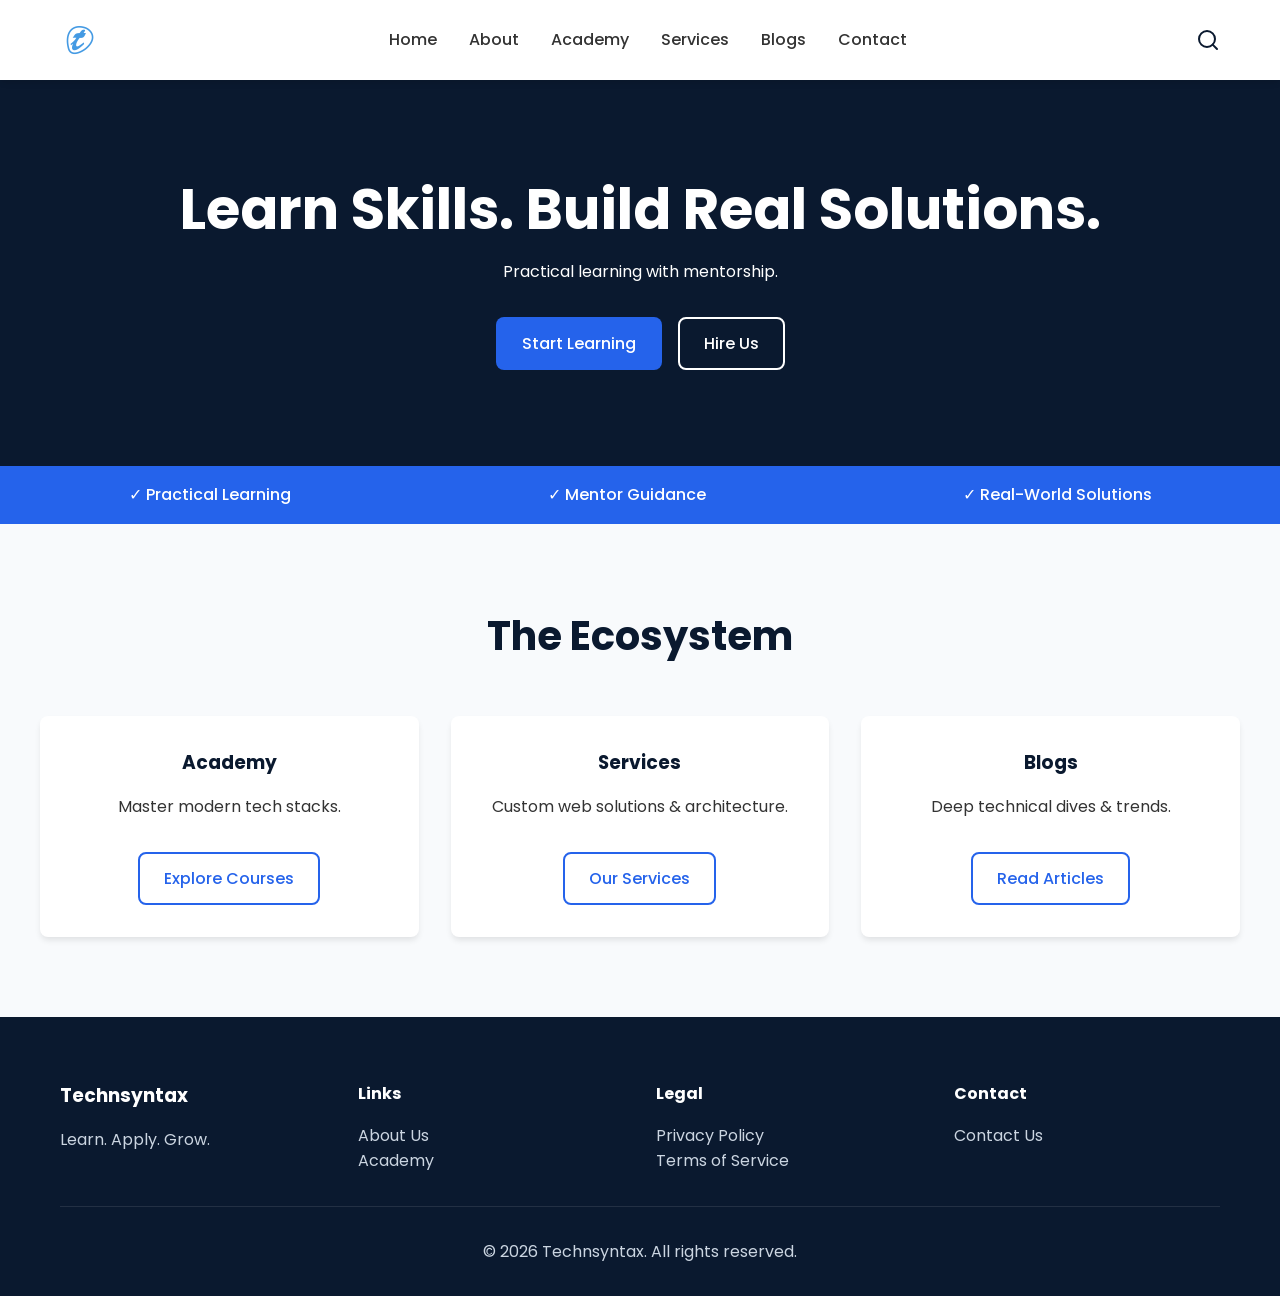
==== index.html @ c04525dc "Add files via upload" ====
<!DOCTYPE html>
<html lang="en">
<head>
  <meta charset="UTF-8">
  <meta name="viewport" content="width=device-width, initial-scale=1.0">
  <title>Technsyntax | Learn. Apply. Grow.</title>
  <link rel="icon" href="./assets/favicon.ico">
  <link rel="stylesheet" href="./css/utilities.css">
  <link rel="stylesheet" href="./css/style.css">
  <link rel="stylesheet" href="./css/responsive.css">
</head>
<body>
  <div id="header-placeholder"></div>

  <section class="hero">
    <div class="container hero-content">
      <h1>Learn Skills. Build Real Solutions.</h1>
      <p style="margin: 0 auto 2rem;">Practical learning with mentorship.</p>
      <div style="display:flex; justify-content:center; gap:1rem;">
        <a href="./pages/academy.html" class="btn btn-primary">Start Learning</a>
        <a href="./pages/services.html" class="btn btn-outline" style="border-color:white; color:white;">Hire Us</a>
      </div>
    </div>
  </section>

  <div class="trust-bar">
    <span>✓ Practical Learning</span>
    <span>✓ Mentor Guidance</span>
    <span>✓ Real-World Solutions</span>
  </div>

  <section class="py-5 container">
    <h2 class="section-title">The Ecosystem</h2>
    <div class="grid-3">
      <div class="card text-center">
        <h3>Academy</h3>
        <p class="mb-4">Master modern tech stacks.</p>
        <a href="./pages/academy.html" class="btn btn-outline">Explore Courses</a>
      </div>
      <div class="card text-center">
        <h3>Services</h3>
        <p class="mb-4">Custom web solutions & architecture.</p>
        <a href="./pages/services.html" class="btn btn-outline">Our Services</a>
      </div>
      <div class="card text-center">
        <h3>Blogs</h3>
        <p class="mb-4">Deep technical dives & trends.</p>
        <a href="./pages/blogs.html" class="btn btn-outline">Read Articles</a>
      </div>
    </div>
  </section>

  <div id="footer-placeholder"></div>
  <script src="./js/components.js"></script>
  <script src="./js/main.js"></script>
  <script src="./js/animations.js"></script>
</body>
</html>
---- css/utilities.css ----
@import url('https://fonts.googleapis.com/css2?family=Poppins:wght@300;400;500;600;700&display=swap');

:root {
  --primary: #0a192f;
  --accent: #2563eb;
  --accent-hover: #1d4ed8;
  --bg: #f8fafc;
  --text: #333333;
  --text-light: #64748b;
  --white: #ffffff;
  --shadow: 0 4px 6px -1px rgba(0,0,0,0.1);
  --shadow-lg: 0 10px 15px -3px rgba(0,0,0,0.1);
  --radius: 8px;
  --transition: all 0.3s ease;
}

* { margin: 0; padding: 0; box-sizing: border-box; }
/* css/utilities.css */
body { 
  font-family: 'Poppins', sans-serif; 
  background: var(--bg); 
  color: var(--text); 
  line-height: 1.6; 
  overflow-x: hidden; 
  padding-top: 80px; /* Add this! It matches the height of your header */
}
.container { max-width: 1200px; margin: 0 auto; padding: 0 20px; }
.text-center { text-align: center; }
.py-5 { padding: 5rem 0; }
.mb-4 { margin-bottom: 2rem; }
.mt-4 { margin-top: 2rem; }

.btn { display: inline-block; padding: 12px 24px; border-radius: var(--radius); font-weight: 500; text-decoration: none; cursor: pointer; transition: var(--transition); border: 2px solid transparent; }
.btn-primary { background: var(--accent); color: var(--white); }
.btn-primary:hover { background: var(--accent-hover); transform: translateY(-2px); }
.btn-outline { border-color: var(--accent); color: var(--accent); background: transparent; }
.btn-outline:hover { background: var(--accent); color: var(--white); }
---- css/style.css ----
/* Header & Nav */
/* css/style.css */
header { 
  background: var(--white); 
  box-shadow: var(--shadow); 
  position: fixed; /* Changed from sticky */
  top: 0; 
  left: 0;
  width: 100%; /* Required for fixed positioning */
  z-index: 1000; 
}
.nav-container { display: flex; justify-content: space-between; align-items: center; height: 80px; }
.logo img { height: 40px; width: auto; display: block; }
.nav-list { display: flex; list-style: none; gap: 2rem; }
.nav-list a { text-decoration: none; color: var(--text); font-weight: 500; transition: var(--transition); }
.nav-list a:hover { color: var(--accent); }
.hamburger { display: none; background: none; border: none; cursor: pointer; }
.hamburger span { display: block; width: 25px; height: 3px; background: var(--primary); margin: 5px 0; transition: var(--transition); }

/* Search Elements */
.header-actions { display: flex; align-items: center; gap: 1rem; }
.icon-btn { background: none; border: none; cursor: pointer; color: var(--primary); display: flex; transition: var(--transition); }
.icon-btn:hover { color: var(--accent); }
.search-overlay { position: absolute; top: 0; left: 0; width: 100%; background: var(--white); box-shadow: var(--shadow-lg); padding: 1.5rem 0; transform: translateY(-100%); opacity: 0; visibility: hidden; transition: all 0.3s ease; z-index: 1001; }
.search-overlay.active { transform: translateY(0); opacity: 1; visibility: visible; }
.search-header-box { display: flex; align-items: center; border-bottom: 2px solid var(--accent); padding-bottom: 0.5rem; gap: 1rem; max-width: 800px; margin: 0 auto; }
#search-input { flex-grow: 1; border: none; font-size: 1.2rem; outline: none; background: transparent; }
.search-results { list-style: none; max-width: 800px; margin: 1rem auto 0; max-height: 60vh; overflow-y: auto; }
.search-results a { display: flex; flex-direction: column; padding: 1rem; text-decoration: none; color: var(--text); border-bottom: 1px solid #e2e8f0; transition: var(--transition); }
.search-results a:hover { background: var(--bg); transform: translateX(5px); }

/* Layouts */
.grid-3 { display: grid; grid-template-columns: repeat(3, 1fr); gap: 2rem;}
.card { background: var(--white); padding: 2rem; border-radius: var(--radius); box-shadow: var(--shadow); transition: var(--transition); }
.card:hover { box-shadow: var(--shadow-lg); transform: translateY(-5px); }
.card h3 { color: var(--primary); margin-bottom: 1rem; }
.section-title { text-align: center; font-size: 2.5rem; color: var(--primary); margin-bottom: 3rem; }

/* Page Headers & Hero */
.hero, .page-header { background: var(--primary); color: var(--white); padding: 6rem 0; text-align: center; }
.hero h1, .page-header h1 { font-size: 3.5rem; margin-bottom: 1rem; line-height: 1.2; }
.trust-bar { background: var(--accent); color: var(--white); padding: 1rem 0; font-weight: 500; display: flex; justify-content: space-around; flex-wrap: wrap; }

/* Footer */
footer { background: var(--primary); color: var(--white); padding: 4rem 0 2rem; }
.footer-grid { display: grid; grid-template-columns: repeat(4, 1fr); gap: 2rem; margin-bottom: 2rem; }
.footer-links { list-style: none; }
.footer-links a { color: #cbd5e1; text-decoration: none; transition: var(--transition); }
.footer-links a:hover { color: var(--white); }
.footer-bottom { text-align: center; padding-top: 2rem; border-top: 1px solid rgba(255,255,255,0.1); color: #cbd5e1; }
---- css/responsive.css ----
/* css/responsive.css */

@media (max-width: 768px) {
  .nav-container { 
    position: relative; /* Required to center the logo absolutely */
    justify-content: space-between; /* Pushes hamburger and search to opposite ends */
  }
  
  .hamburger { 
    display: block; 
  }

  /* Force logo to the exact center of the screen */
  .logo {
    position: absolute;
    left: 50%;
    transform: translateX(-50%);
  }

  /* Slide-in Mobile Menu */
  .nav-list { 
    position: fixed; 
    top: 80px; 
    left: -100%; 
    width: 100%; 
    height: calc(100vh - 80px); 
    background: var(--white); 
    flex-direction: column; 
    justify-content: center; 
    align-items: center; 
    transition: var(--transition); 
    z-index: 999;
  }
  
  .nav-list.active { 
    left: 0; 
  }
  
  .grid-3 { grid-template-columns: 1fr; }
  .footer-grid { grid-template-columns: 1fr 1fr; }
  .hero h1, .page-header h1 { font-size: 2.5rem; }
}

@media (max-width: 480px) {
  .footer-grid { grid-template-columns: 1fr; }
}
@media (max-width: 480px) {
  .footer-grid { grid-template-columns: 1fr; }
}
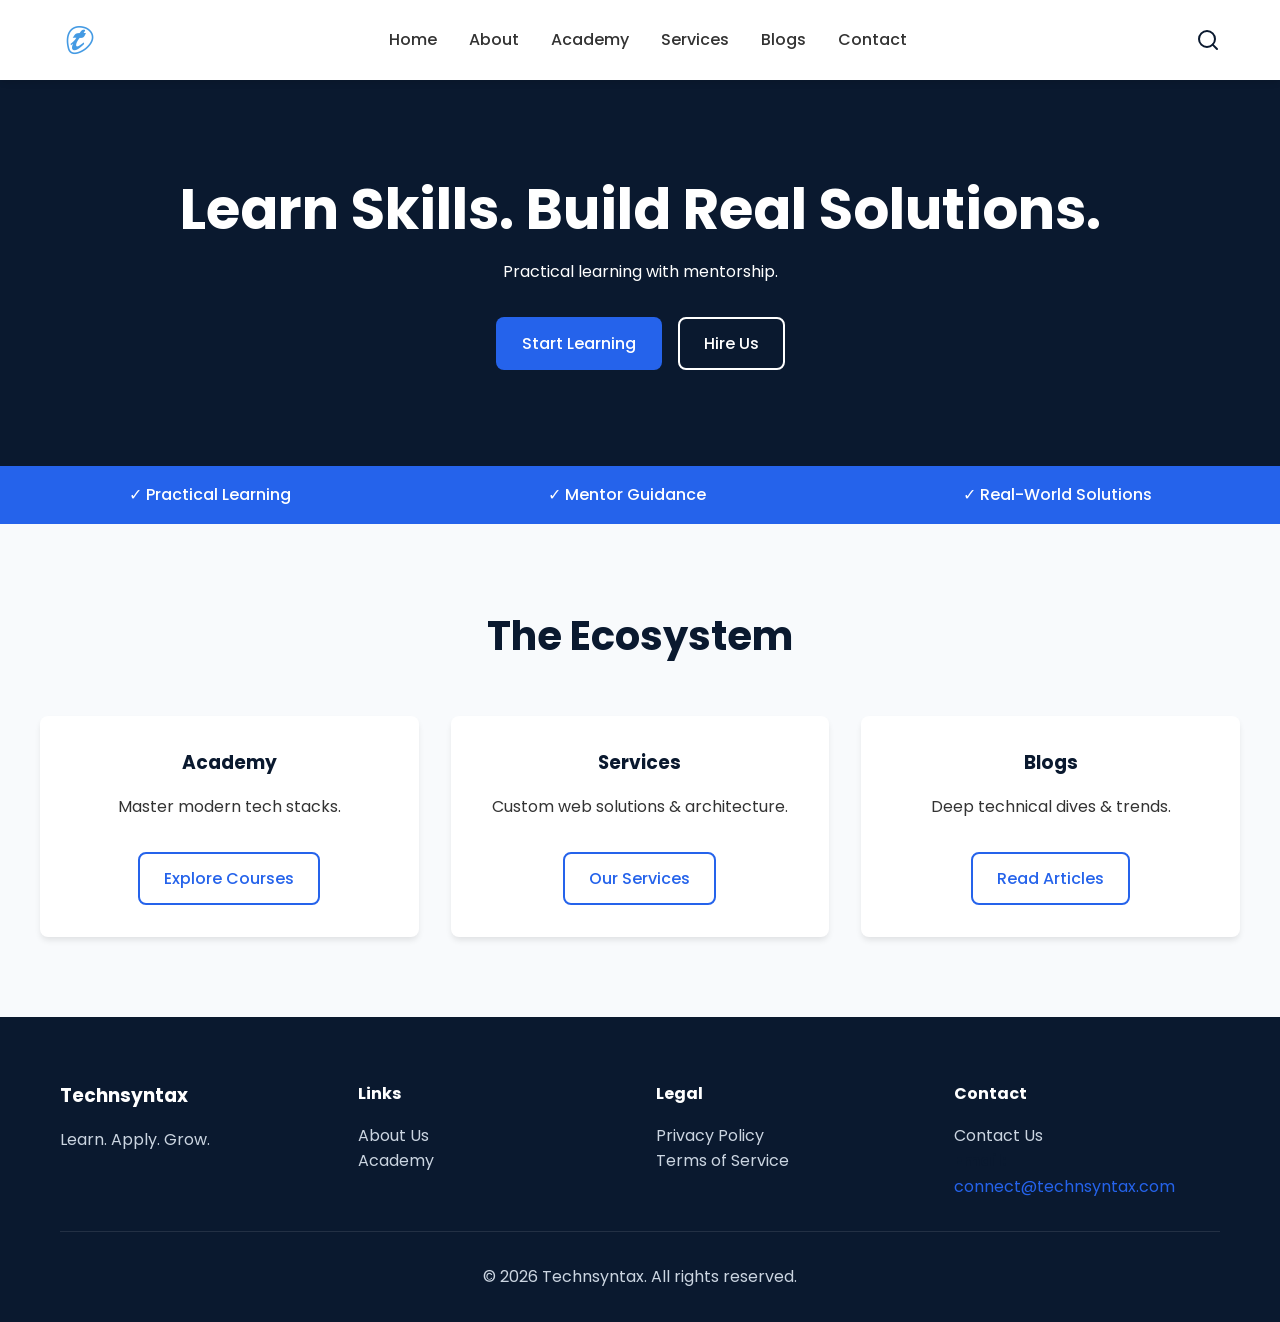
==== commit 4ff9a1e1: "Add files via upload" ====
--- a/index.html
+++ b/index.html
@@ -8,6 +8,39 @@
   <link rel="stylesheet" href="./css/utilities.css">
   <link rel="stylesheet" href="./css/style.css">
   <link rel="stylesheet" href="./css/responsive.css">
+  <meta name="description" content="Technsyntax provides a unified ecosystem for practical tech education and custom web solutions. Learn real-world skills with expert mentorship.">
+<meta name="keywords" content="tech education, custom web solutions, programming academy, mentorship, real-world tech skills, Technsyntax">
+<meta name="robots" content="index, follow">
+<link rel="canonical" href="https://technsyntax.site/">
+
+<meta property="og:type" content="website">
+<meta property="og:url" content="https://technsyntax.site/">
+<meta property="og:title" content="Technsyntax | Learn. Apply. Grow.">
+<meta property="og:description" content="Learn skills. Build real solutions. Practical tech learning with mentorship and enterprise-grade software services.">
+<meta property="og:image" content="https://technsyntax.site/assets/og-image.jpg">
+
+<meta name="twitter:card" content="summary_large_image">
+<meta name="twitter:url" content="https://technsyntax.site/">
+<meta name="twitter:title" content="Technsyntax | Learn. Apply. Grow.">
+<meta name="twitter:description" content="Learn skills. Build real solutions. Practical tech learning with mentorship and enterprise-grade software services.">
+<meta name="twitter:image" content="https://technsyntax.site/assets/og-image.jpg">
+
+<script type="application/ld+json">
+{
+  "@context": "https://schema.org",
+  "@type": "Organization",
+  "name": "Technsyntax",
+  "url": "https://technsyntax.site",
+  "logo": "https://technsyntax.site/assets/logo.png",
+  "description": "Technsyntax provides practical technical education and delivers world-class digital services.",
+  "sameAs": [
+    "https://academy.technsyntax.site/",
+    "https://services.technsyntax.site/",
+    "https://blogs.technsyntax.site/"
+  ]
+}
+</script>
+
 </head>
 <body>
   <div id="header-placeholder"></div>
@@ -35,17 +68,17 @@
       <div class="card text-center">
         <h3>Academy</h3>
         <p class="mb-4">Master modern tech stacks.</p>
-        <a href="./pages/academy.html" class="btn btn-outline">Explore Courses</a>
+        <a href="https://academy.technsyntax.site/" class="btn btn-outline">Explore Courses</a>
       </div>
       <div class="card text-center">
         <h3>Services</h3>
         <p class="mb-4">Custom web solutions & architecture.</p>
-        <a href="./pages/services.html" class="btn btn-outline">Our Services</a>
+        <a href="https://services.technsyntax.site/" class="btn btn-outline">Our Services</a>
       </div>
       <div class="card text-center">
         <h3>Blogs</h3>
         <p class="mb-4">Deep technical dives & trends.</p>
-        <a href="./pages/blogs.html" class="btn btn-outline">Read Articles</a>
+        <a href="https://blogs.technsyntax.site/" class="btn btn-outline">Read Articles</a>
       </div>
     </div>
   </section>
@@ -55,4 +88,4 @@
   <script src="./js/main.js"></script>
   <script src="./js/animations.js"></script>
 </body>
-</html>+</html>
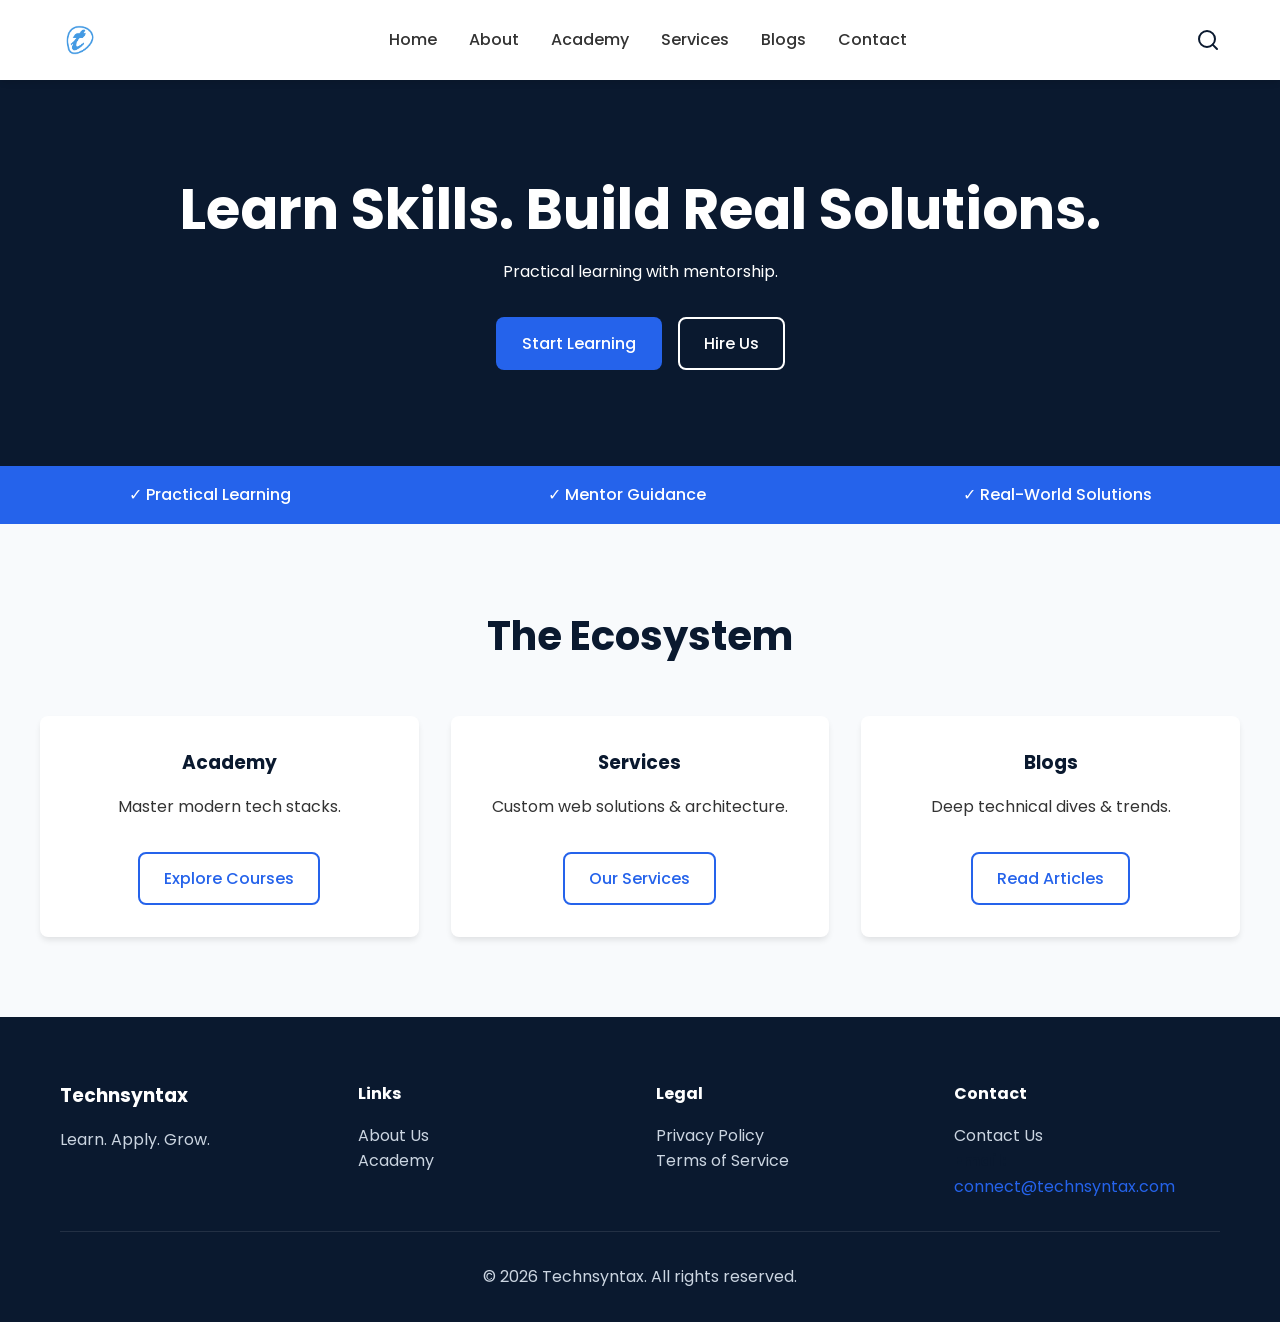
==== commit 9a27671d: "Update index.html" ====
--- a/index.html
+++ b/index.html
@@ -17,13 +17,13 @@
 <meta property="og:url" content="https://technsyntax.site/">
 <meta property="og:title" content="Technsyntax | Learn. Apply. Grow.">
 <meta property="og:description" content="Learn skills. Build real solutions. Practical tech learning with mentorship and enterprise-grade software services.">
-<meta property="og:image" content="https://technsyntax.site/assets/og-image.jpg">
+<meta property="og:image" content="https://www.technsyntax.site/assets/images/logo.png">
 
 <meta name="twitter:card" content="summary_large_image">
 <meta name="twitter:url" content="https://technsyntax.site/">
 <meta name="twitter:title" content="Technsyntax | Learn. Apply. Grow.">
 <meta name="twitter:description" content="Learn skills. Build real solutions. Practical tech learning with mentorship and enterprise-grade software services.">
-<meta name="twitter:image" content="https://technsyntax.site/assets/og-image.jpg">
+<meta name="twitter:image" content="https://www.technsyntax.site/assets/images/logo.png">
 
 <script type="application/ld+json">
 {
